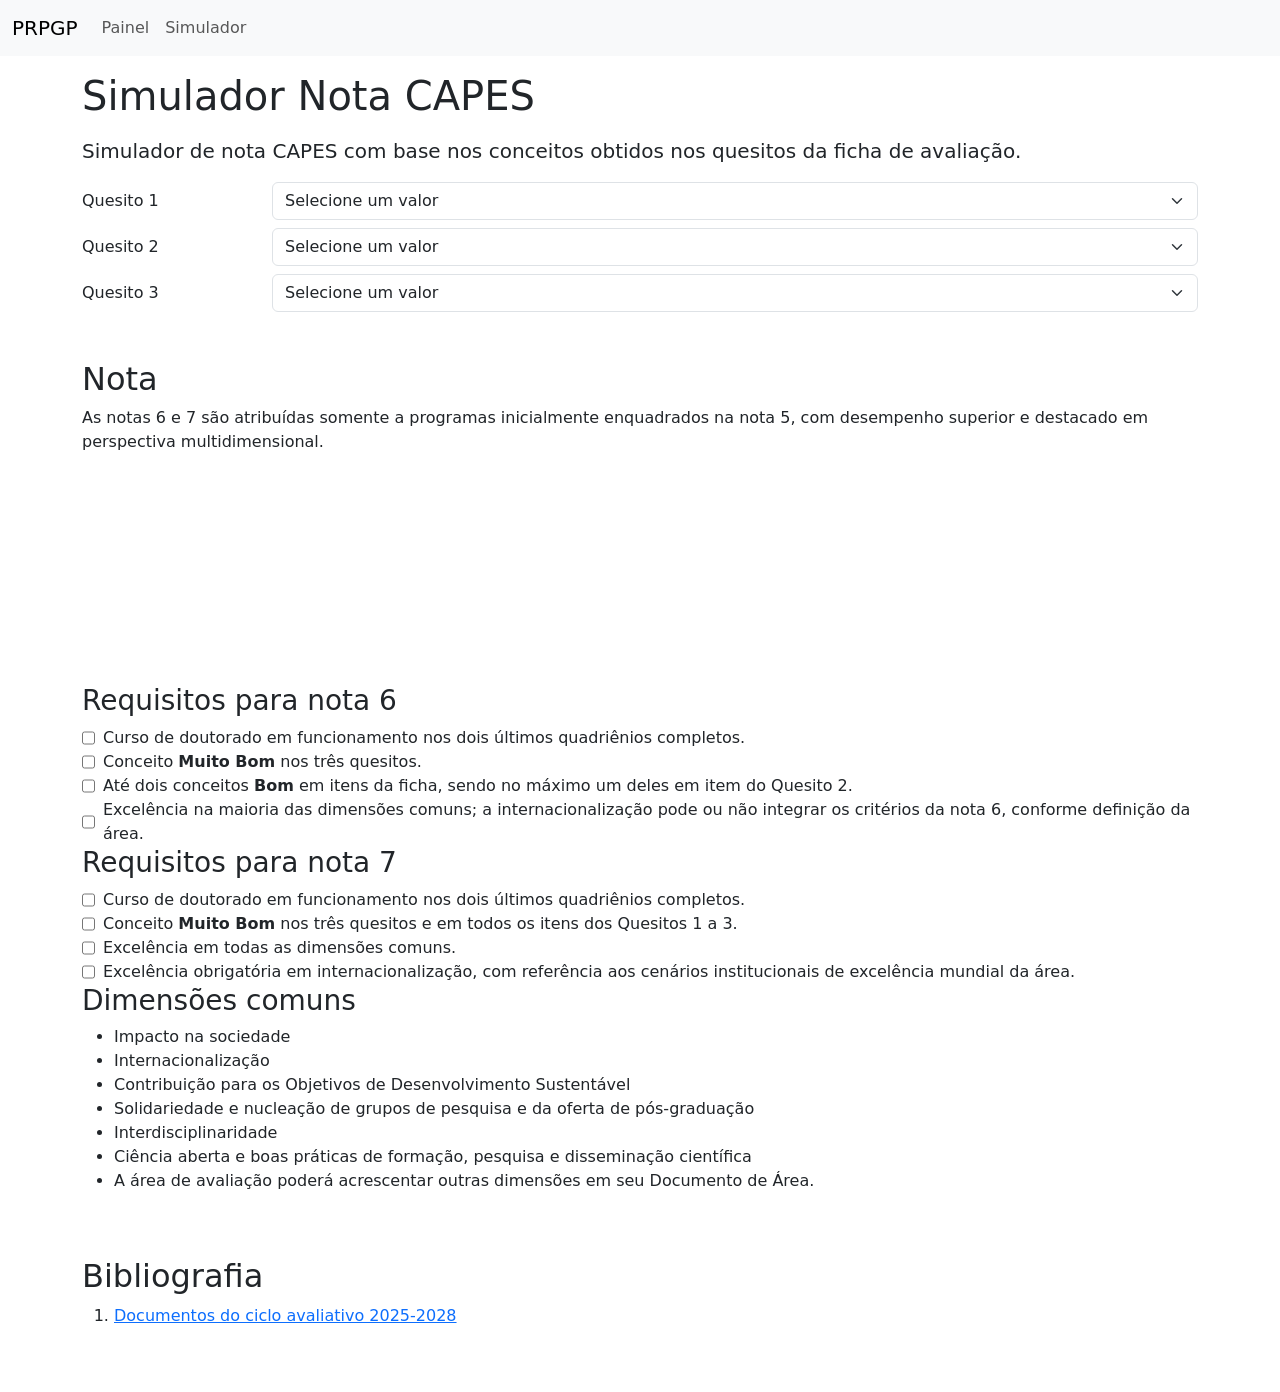
==== docs/simulador.html @ 7298258c "renamed file and moved" ====
<!DOCTYPE html>
<html lang="pt-br">

<head>
    <meta charset="UTF-8">

    <link href="https://cdn.jsdelivr.net/npm/bootstrap@5.3.8/dist/css/bootstrap.min.css"
          rel="stylesheet"
          integrity="sha384-sRIl4kxILFvY47J16cr9ZwB07vP4J8+LH7qKQnuqkuIAvNWLzeN8tE5YBujZqJLB"
          crossorigin="anonymous"
    >
    <meta name="viewport" content="width=device-width, initial-scale=1">
    <link rel="icon" type="image/x-icon" href="images/favicon.ico">
    <title>
        Simulador Nota CAPES
    </title>
    <style>
        .gauge-label {
            font-size: 2rem;
            font-weight: bold;
        }

        .canvas-container {
            width: fit-content;
            text-align: center;
        }

        #canvas {
            display: block;
        }

        /* Center on smaller screens */
        @media (max-width: 768px) {
            .canvas-container {
                margin: 0 auto;
            }
        }
    </style>

<!--    <link rel="stylesheet" type="text/css" href="static/css/main.css">-->
    <!-- tags para redes sociais (Facebook, Discord, Twitter, etc) -->
    <meta name="title" content="Simulador Nota CAPES">
    <meta name="description" content="Simulador da nota CAPES de programas de pós-graduação">
    <meta name="author" content="Henry Cagnini">

    <!-- padrão da meta para preview -->
    <meta property="og:title" content="Simulador Nota CAPES"/>
    <meta property="og:description" content="Simulador da nota CAPES de programas de pós-graduação"/>
    <meta property="og:type" content="website"/>
    <meta property="og:locale" content="pt_BR"/>
    <meta property="og:url" content="https://coplin-ufsm.github.io/prpgp/simulator"/>

    <!-- imagem para o Facebook -->
<!--    <meta property="og:image" content="https://coplin-ufsm.github.io/prpgp/static/images/cover.png"/>-->
    <meta property="og:image:width" content="536"/>
    <meta property="og:image:height" content="750"/>
    <meta property="og:image:alt" content="Imagem da capa do Simulador Nota CAPES"/>

    <!-- twitter -->
    <meta name="twitter:title" content="Simulador Nota CAPES">
    <meta name="twitter:description" content="Simulador da nota CAPES de programas de pós-graduação"/>
    <meta name="twitter:card" content="summary">
    <meta property="twitter:domain" content="coplin-ufsm.github.io">
    <meta property="twitter:url" content="https://coplin-ufsm.github.io/prpgp">
    <meta name="twitter:url" content="https://coplin-ufsm.github.io/prpgp">
<!--    <meta name="twitter:image" content="https://coplin-ufsm.github.io/prpgp/static/images/cover.png">-->
    <meta name="twitter:image:alt" content="Imagem da capa do Simulador Nota CAPES">
</head>

<body>
<header>
    <!-- barra de navegação -->
    <nav class="navbar navbar-expand-lg navbar-light bg-light">
        <div class="container-fluid">
            <a id="brand" class="navbar-brand titulo" href="#">
                PRPGP
            </a>
            <button class="navbar-toggler" type="button" data-bs-toggle="collapse"
                    data-bs-target="#navbarSupportedContent" aria-controls="navbarSupportedContent"
                    aria-expanded="false" aria-label="Toggle navigation">
                Menu
                <!--<span class="navbar-toggler-icon"></span>-->
            </button>
            <div class="collapse navbar-collapse" id="navbarSupportedContent">
                <ul class="navbar-nav me-auto mb-2 mb-lg-0">
                    <li class="nav-item">
                        <a id="nav-link-index" class="nav-link texto" href="index.html">Painel</a>
                    </li>
                    <li class="nav-item">
                        <a id="nav-link-simulador" class="nav-link texto" href="#">Simulador</a>
                    </li>
                </ul>
            </div>
        </div>
    </nav>
</header>

<main>
    <div class="container gap-4">
        <div class="row">
            <div class="col">
                <div class="text-left">
                    <h1 class="title my-3">Simulador Nota CAPES</h1>
                    <p class="lead">Simulador de nota CAPES com base nos conceitos obtidos nos quesitos da ficha de avaliação.</p>
                </div>
                <form id="form-simulador" class="d-flex flex-column gap-2">
                    <!-- quesito 1 -->
                    <div class="form-group row">
                        <label class="col-form-label col-sm-2" for="input-quesito-1">Quesito 1</label>
                        <div class="col-sm-10">
                            <select class="form-select" aria-label="select quesito 1" id="input-quesito-1" name="input-quesito-1">
                                <option selected>Selecione um valor</option>
                                <option value="I">Insuficiente</option>
                                <option value="F">Fraco</option>
                                <option value="R">Regular</option>
                                <option value="B">Bom</option>
                                <option value="MB">Muito Bom</option>
                            </select>
                        </div>
                    </div>
                    <!-- quesito 2 -->
                    <div class="form-group row">
                        <label class="col-form-label col-sm-2" for="input-quesito-2">Quesito 2</label>
                        <div class="col-sm-10">
                            <select class="form-select" aria-label="select quesito 1" id="input-quesito-2" name="input-quesito-2">
                                <option selected>Selecione um valor</option>
                                <option value="I">Insuficiente</option>
                                <option value="F">Fraco</option>
                                <option value="R">Regular</option>
                                <option value="B">Bom</option>
                                <option value="MB">Muito Bom</option>
                            </select>
                        </div>
                    </div>
                    <!-- quesito 3 -->
                    <div class="form-group row">
                        <label class="col-form-label col-sm-2" for="input-quesito-3">Quesito 3</label>
                        <div class="col-sm-10">
                            <select class="form-select" aria-label="select quesito 1" id="input-quesito-3" name="input-quesito-3">
                                <option selected>Selecione um valor</option>
                                <option value="I">Insuficiente</option>
                                <option value="F">Fraco</option>
                                <option value="R">Regular</option>
                                <option value="B">Bom</option>
                                <option value="MB">Muito Bom</option>
                            </select>
                        </div>
                    </div>
                </form>
            </div>
        </div>
        <div class="row my-5">
            <div class="col-12">
                <h2 class="title">Nota</h2>
                <p>
                    As notas 6 e 7 são atribuídas somente a programas inicialmente enquadrados na nota 5, com desempenho
                    superior e destacado em perspectiva multidimensional.
                </p>
                <div class="row">
                    <div class="col">
                        <div class="canvas-container">
                            <canvas id="canvas"></canvas>
                            <p class="gauge-label" id="p-nota"></p>
                        </div>
                    </div>
                </div>
            </div>
        </div>
        <div class="row my-5">
            <div class="col-12">
                <h3>Requisitos para nota 6</h3>
                <div class="d-flex flex-row justify-content-start gap-2">
                    <input type="checkbox" id="checkbox-nota-6-item-1" name="checkbox-nota-6-item-1">
                    <label for="checkbox-nota-6-item-1">Curso de doutorado em funcionamento nos dois últimos quadriênios
                        completos.</label>
                </div>
                <div class="d-flex flex-row justify-content-start gap-2">
                    <input type="checkbox" id="checkbox-nota-6-item-2" name="checkbox-nota-6-item-2">
                    <label for="checkbox-nota-6-item-2">Conceito <b>Muito Bom</b> nos três quesitos.</label>
                </div>
                <div class="d-flex flex-row justify-content-start gap-2">
                    <input type="checkbox" id="checkbox-nota-6-item-3" name="checkbox-nota-6-item-3">
                    <label for="checkbox-nota-6-item-3">Até dois conceitos <b>Bom</b> em itens da ficha, sendo no máximo
                        um deles em item do Quesito 2.</label>
                </div>
                <div class="d-flex flex-row justify-content-start gap-2">
                    <input type="checkbox" id="checkbox-nota-6-item-4" name="checkbox-nota-6-item-4">
                    <label for="checkbox-nota-6-item-4">Excelência na maioria das dimensões comuns; a
                        internacionalização pode ou não integrar os critérios da nota 6, conforme definição da
                        área.</label>
                </div>
                <h3>Requisitos para nota 7</h3>
                <div class="d-flex flex-row justify-content-start gap-2">
                    <input type="checkbox" id="checkbox-nota-7-item-1" name="checkbox-nota-7-item-1">
                    <label for="checkbox-nota-7-item-1">
                        Curso de doutorado em funcionamento nos dois últimos quadriênios completos.
                    </label>
                </div>
                <div class="d-flex flex-row justify-content-start gap-2">
                    <input type="checkbox" id="checkbox-nota-7-item-2" name="checkbox-nota-7-item-2">
                    <label for="checkbox-nota-7-item-2">
                        Conceito <b>Muito Bom</b> nos três quesitos e em todos os itens dos Quesitos 1 a 3.
                    </label>
                </div>
                <div class="d-flex flex-row justify-content-start gap-2">
                    <input type="checkbox" id="checkbox-nota-7-item-3" name="checkbox-nota-7-item-3">
                    <label for="checkbox-nota-7-item-3">
                        Excelência em todas as dimensões comuns.
                    </label>
                </div>
                <div class="d-flex flex-row justify-content-start gap-2">
                    <input type="checkbox" id="checkbox-nota-7-item-4" name="checkbox-nota-7-item-4">
                    <label for="checkbox-nota-7-item-4">
                        Excelência obrigatória em internacionalização, com referência aos cenários institucionais de
                        excelência mundial da área.
                    </label>
                </div>

                <h3>Dimensões comuns</h3>
                <ul>
                <li>Impacto na sociedade</li>
                <li>Internacionalização</li>
                <li>Contribuição para os Objetivos de Desenvolvimento Sustentável</li>
                <li>Solidariedade e nucleação de grupos de pesquisa e da oferta de pós-graduação</li>
                <li>Interdisciplinaridade</li>
                <li>Ciência aberta e boas práticas de formação, pesquisa e disseminação científica</li>
                <li>A área de avaliação poderá acrescentar outras dimensões em seu Documento de Área.</li>
                </ul>
            </div>
        </div>
        <div class="row my-5">
            <div class="col-12">
                <h2 class="title">Bibliografia</h2>
                <ol>
                    <li>
                        <a
                                href="https://www.gov.br/capes/pt-br/acesso-a-informacao/acoes-e-programas/avaliacao/sobre-a-avaliacao/documentos-do-novo-ciclo-avaliativo-2025-2028
">
                            Documentos do ciclo avaliativo 2025-2028
                        </a>
                    </li>
                </ol>
            </div>
        </div>
    </div>

</main>
</body>
<script
    src="https://cdn.jsdelivr.net/npm/bootstrap@5.3.8/dist/js/bootstrap.bundle.min.js"
    integrity="sha384-FKyoEForCGlyvwx9Hj09JcYn3nv7wiPVlz7YYwJrWVcXK/BmnVDxM+D2scQbITxI"
    crossorigin="anonymous">
</script>
<!-- gauge library -->
<script src="https://bernii.github.io/gauge.js/dist/gauge.min.js">
</script>
<script type="application/javascript">
    // opções do acelerador
    const opts = {
        angle: 0, // The span of the gauge arc
        lineWidth: 0.3, // The line thickness
        radiusScale: 0.8, // Relative radius
        pointer: {
            length: 0.6, // // Relative to gauge radius
            strokeWidth: 0.06, // The thickness
            color: '#000000' // Fill color
        },
        limitMax: false,     // If false, max value increases automatically if value > maxValue
        limitMin: false,     // If true, the min value of the gauge will be fixed
        colorStart: '#FDE725',   // Colors
        colorStop: '#A0DA39',    // just experiment with them
        strokeColor: '#CCCCCC',  // to see which ones work best for you
        generateGradient: true,
        highDpiSupport: true,     // High resolution support

    };
    let target = document.getElementById('canvas'); // your canvas element
    let gauge = new Gauge(target).setOptions(opts); // create sexy gauge!
    gauge.maxValue = 7; // set max gauge value
    gauge.setMinValue(0);  // Prefer setter over gauge.minValue = 0
    gauge.animationSpeed = 70; // set animation speed (32 is default value)
    gauge.set(0); // set actual value

    function calcularNota() {
        const regras = [
            { q1: ["I","F","R","B","MB"], q2: ["I"], q3: ["I","F","R","B","MB"], nota: 1 },
            { q1: ["I","F","R","B","MB"], q2: ["F","R","B","MB"], q3: ["I"], nota: 1 },

            { q1: ["F","R","B","MB"], q2: ["F"], q3: ["I","F","R","B","MB"], nota: 2 },
            { q1: ["I","F","R","B","MB"], q2: ["F"], q3: ["F","R","B","MB"], nota: 2 },
            { q1: ["I"], q2: ["R","B","MB"], q3: ["F","R","B","MB"], nota: 2 },
            { q1: ["F","R","B","MB"], q2: ["R","B","MB"], q3: ["I"], nota: 2 },
            { q1: ["F"], q2: ["R","B","MB"], q3: ["F"], nota: 2 },

            { q1: ["R","B","MB"], q2: ["R"], q3: ["F","R","B","MB"], nota: 3 },
            { q1: ["F","R","B","MB"], q2: ["R"], q3: ["R","B","MB"], nota: 3 },
            { q1: ["F"], q2: ["B","MB"], q3: ["R","B","MB"], nota: 3 },
            { q1: ["R","B","MB"], q2: ["B","MB"], q3: ["F"], nota: 3 },
            { q1: ["R"], q2: ["B","MB"], q3: ["R"], nota: 3 },

            { q1: ["R","B","MB"], q2: ["B"], q3: ["B","MB"], nota: 4 },
            { q1: ["B","MB"], q2: ["B"], q3: ["R","B","MB"], nota: 4 },
            { q1: ["R"], q2: ["MB"], q3: ["B","MB"], nota: 4 },
            { q1: ["B","MB"], q2: ["MB"], q3: ["R"], nota: 4 },
            { q1: ["B"], q2: ["MB"], q3: ["B"], nota: 4 },

            { q1: ["B"], q2: ["MB"], q3: ["MB"], nota: 5 },
            { q1: ["MB"], q2: ["MB"], q3: ["B"], nota: 5 },
            { q1: ["MB"], q2: ["MB"], q3: ["MB"], nota: 5, observacao: "elegível para 6 ou 7" },
        ];

        const regra = regras.find(r =>
            r.q1.includes(quesitos[0].value) &&
            r.q2.includes(quesitos[1].value) &&
            r.q3.includes(quesitos[2].value)
        );

        if(regra.observacao) {
            const nota_6_cumprida = checkboxes_nota_6.every((c) => c.checked);
            const nota_7_cumprida = checkboxes_nota_7.every((c) => c.checked);

            if(nota_6_cumprida && nota_7_cumprida) {
                return 7;
            }
            if(nota_6_cumprida) {
                return 6;
            }
        }
        return regra?.nota ?? 0;
    }

    function onValueChange(event) {
        if(event.target.type === 'checkbox') {
            localStorage.setItem(event.target.id, event.target.checked);
        } else if(event.target.type === 'select') {
            localStorage.setItem(event.target.id, event.target.value);
        }
        event.preventDefault();
        const nota = calcularNota();
        document.getElementById('p-nota').innerHTML = nota;
        gauge.set(nota);
    }

    function loadValuesFromLocalStorage() {
        quesitos.forEach((q) => {
            const value = localStorage.getItem(q.id);
            if(value) {
                q.value = value;
            }
        });

        checkboxes_nota_6.forEach((c) => {
            const value = localStorage.getItem(c.id);
            if(value) {
                c.checked = value;
            }
        });

        checkboxes_nota_7.forEach((c) => {
            const value = localStorage.getItem(c.id);
            if(value) {
                c.checked = value;
            }
        })
    }

    const quesitos = [
        document.getElementById('input-quesito-1'),
        document.getElementById('input-quesito-2'),
        document.getElementById('input-quesito-3')
    ];

    const checkboxes_nota_6 = [
        document.getElementById('checkbox-nota-6-item-1'),
        document.getElementById('checkbox-nota-6-item-2'),
        document.getElementById('checkbox-nota-6-item-3'),
        document.getElementById('checkbox-nota-6-item-4')
    ];

    const checkboxes_nota_7 = [
        document.getElementById('checkbox-nota-7-item-1'),
        document.getElementById('checkbox-nota-7-item-2'),
        document.getElementById('checkbox-nota-7-item-3'),
        document.getElementById('checkbox-nota-7-item-4')
    ];

    quesitos.forEach((q) => {
        q.addEventListener('change', onValueChange);
    })

    checkboxes_nota_6.forEach((q) => {
        q.addEventListener('change', onValueChange);
    })

    checkboxes_nota_7.forEach((q) => {
        q.addEventListener('change', onValueChange);
    })

    document.addEventListener('DOMContentLoaded', onValueChange);
</script>
</html>
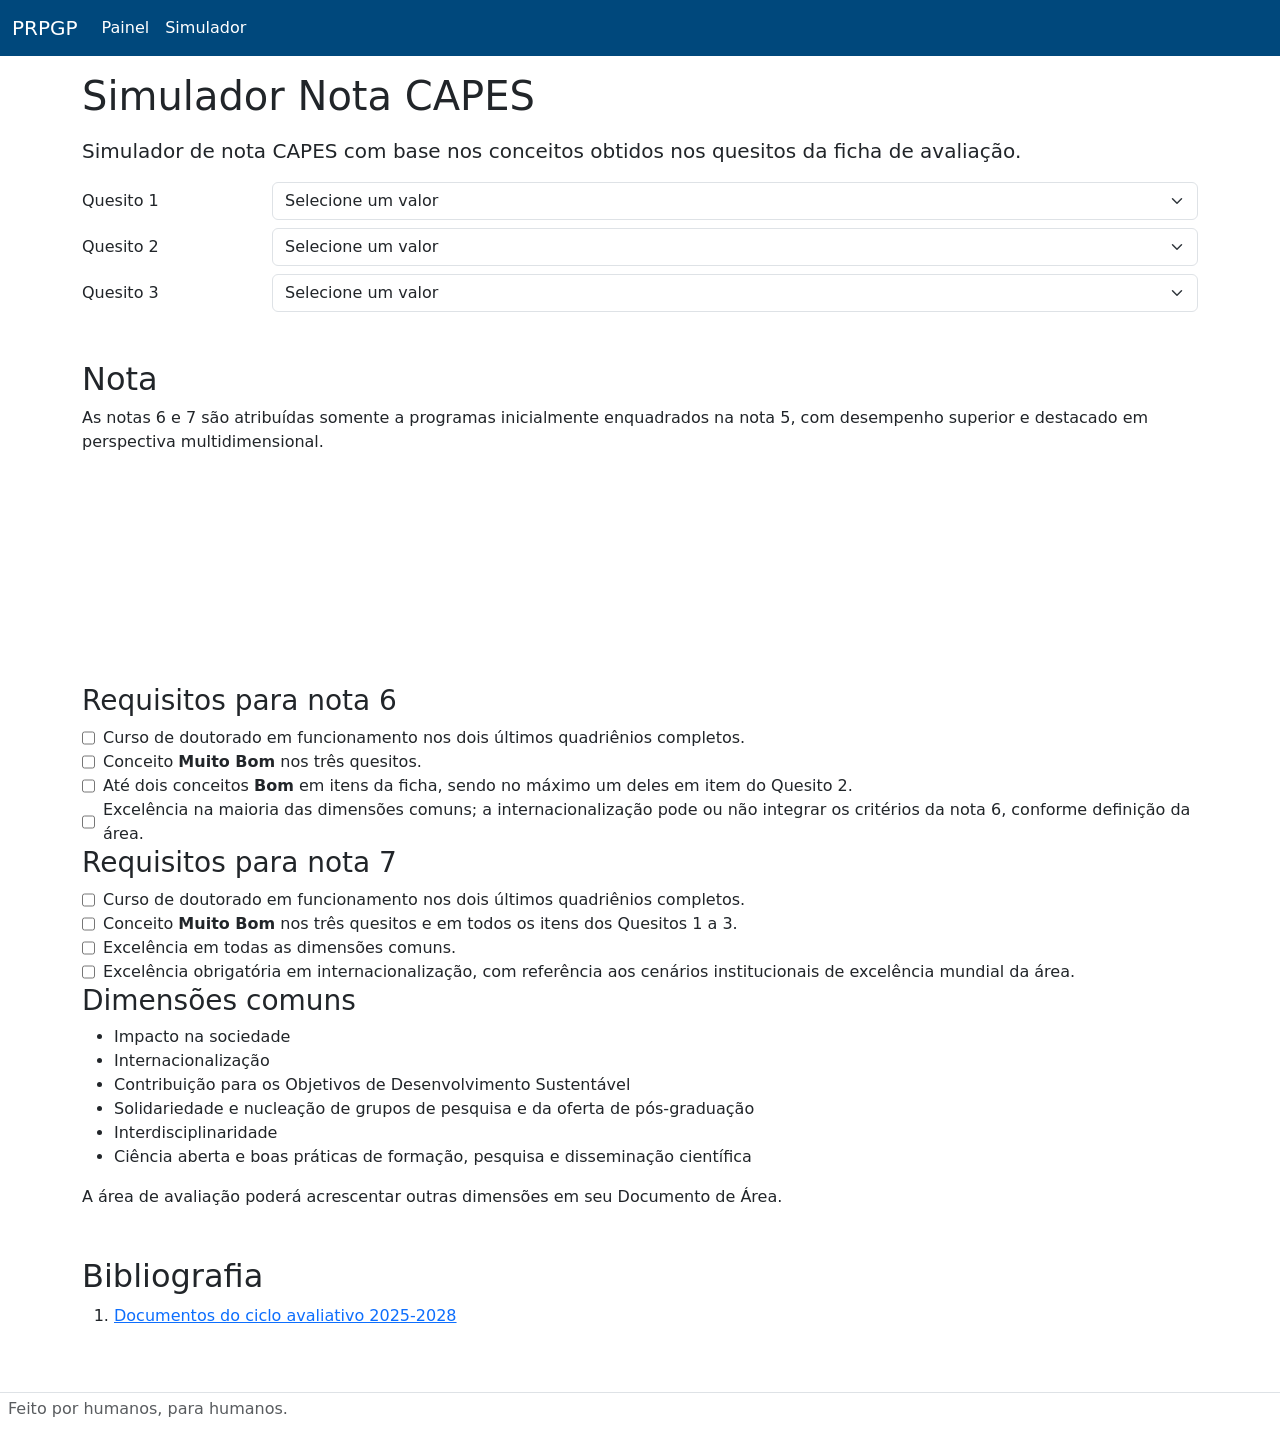
==== commit e4fd5890: "added banner" ====
--- a/docs/simulador.html
+++ b/docs/simulador.html
@@ -15,6 +15,22 @@
         Simulador Nota CAPES
     </title>
     <style>
+        :root {
+            --navbar-color: #00487c;
+        }
+
+        .navbar {
+            background-color: var(--navbar-color);
+        }
+
+        .navbar a {
+            color: white;
+        }
+
+        .navbar button {
+            color: white;
+        }
+
         .gauge-label {
             font-size: 2rem;
             font-weight: bold;
@@ -70,7 +86,7 @@
 <body>
 <header>
     <!-- barra de navegação -->
-    <nav class="navbar navbar-expand-lg navbar-light bg-light">
+    <nav class="navbar navbar-expand-lg" data-bs-theme="dark">
         <div class="container-fluid">
             <a id="brand" class="navbar-brand titulo" href="#">
                 PRPGP
@@ -224,8 +240,8 @@
                 <li>Solidariedade e nucleação de grupos de pesquisa e da oferta de pós-graduação</li>
                 <li>Interdisciplinaridade</li>
                 <li>Ciência aberta e boas práticas de formação, pesquisa e disseminação científica</li>
-                <li>A área de avaliação poderá acrescentar outras dimensões em seu Documento de Área.</li>
                 </ul>
+                A área de avaliação poderá acrescentar outras dimensões em seu Documento de Área.
             </div>
         </div>
         <div class="row my-5">
@@ -234,8 +250,7 @@
                 <ol>
                     <li>
                         <a
-                                href="https://www.gov.br/capes/pt-br/acesso-a-informacao/acoes-e-programas/avaliacao/sobre-a-avaliacao/documentos-do-novo-ciclo-avaliativo-2025-2028
-">
+                            href="https://www.gov.br/capes/pt-br/acesso-a-informacao/acoes-e-programas/avaliacao/sobre-a-avaliacao/documentos-do-novo-ciclo-avaliativo-2025-2028">
                             Documentos do ciclo avaliativo 2025-2028
                         </a>
                     </li>
@@ -243,7 +258,10 @@
             </div>
         </div>
     </div>
-
+    <!-- footer -->
+    <footer class="d-flex flex-wrap justify-content-between align-items-center py-1 px-2 my-1 border-top">
+        <p class="col-md-4 mb-0 text-body-secondary">Feito por humanos, para humanos.</p>
+    </footer>
 </main>
 </body>
 <script
@@ -397,5 +415,7 @@
     })
 
     document.addEventListener('DOMContentLoaded', onValueChange);
+    document.addEventListener('DOMContentLoaded', loadValuesFromLocalStorage);
+
 </script>
 </html>
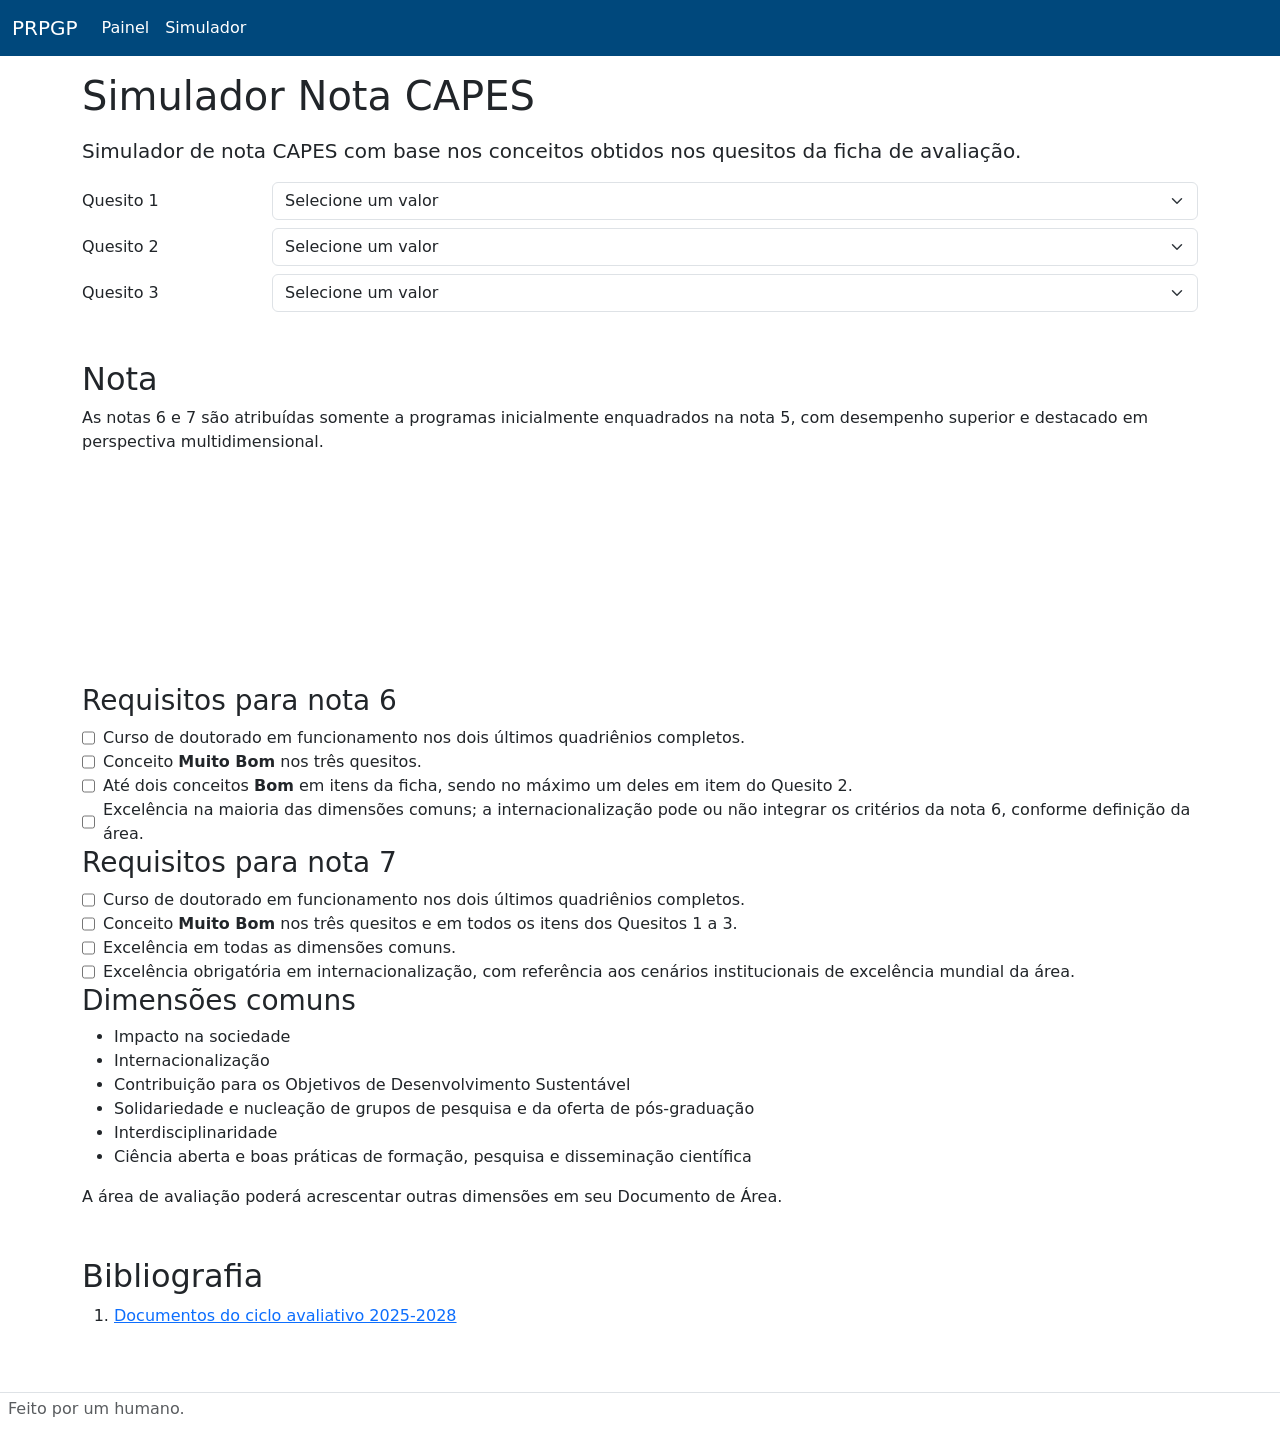
==== commit 087ec0f9: "added modifications requested by tatiana on e-mail sent on August 28" ====
--- a/docs/simulador.html
+++ b/docs/simulador.html
@@ -260,7 +260,7 @@
     </div>
     <!-- footer -->
     <footer class="d-flex flex-wrap justify-content-between align-items-center py-1 px-2 my-1 border-top">
-        <p class="col-md-4 mb-0 text-body-secondary">Feito por humanos, para humanos.</p>
+        <p class="col-md-4 mb-0 text-body-secondary">Feito por um humano.</p>
     </footer>
 </main>
 </body>
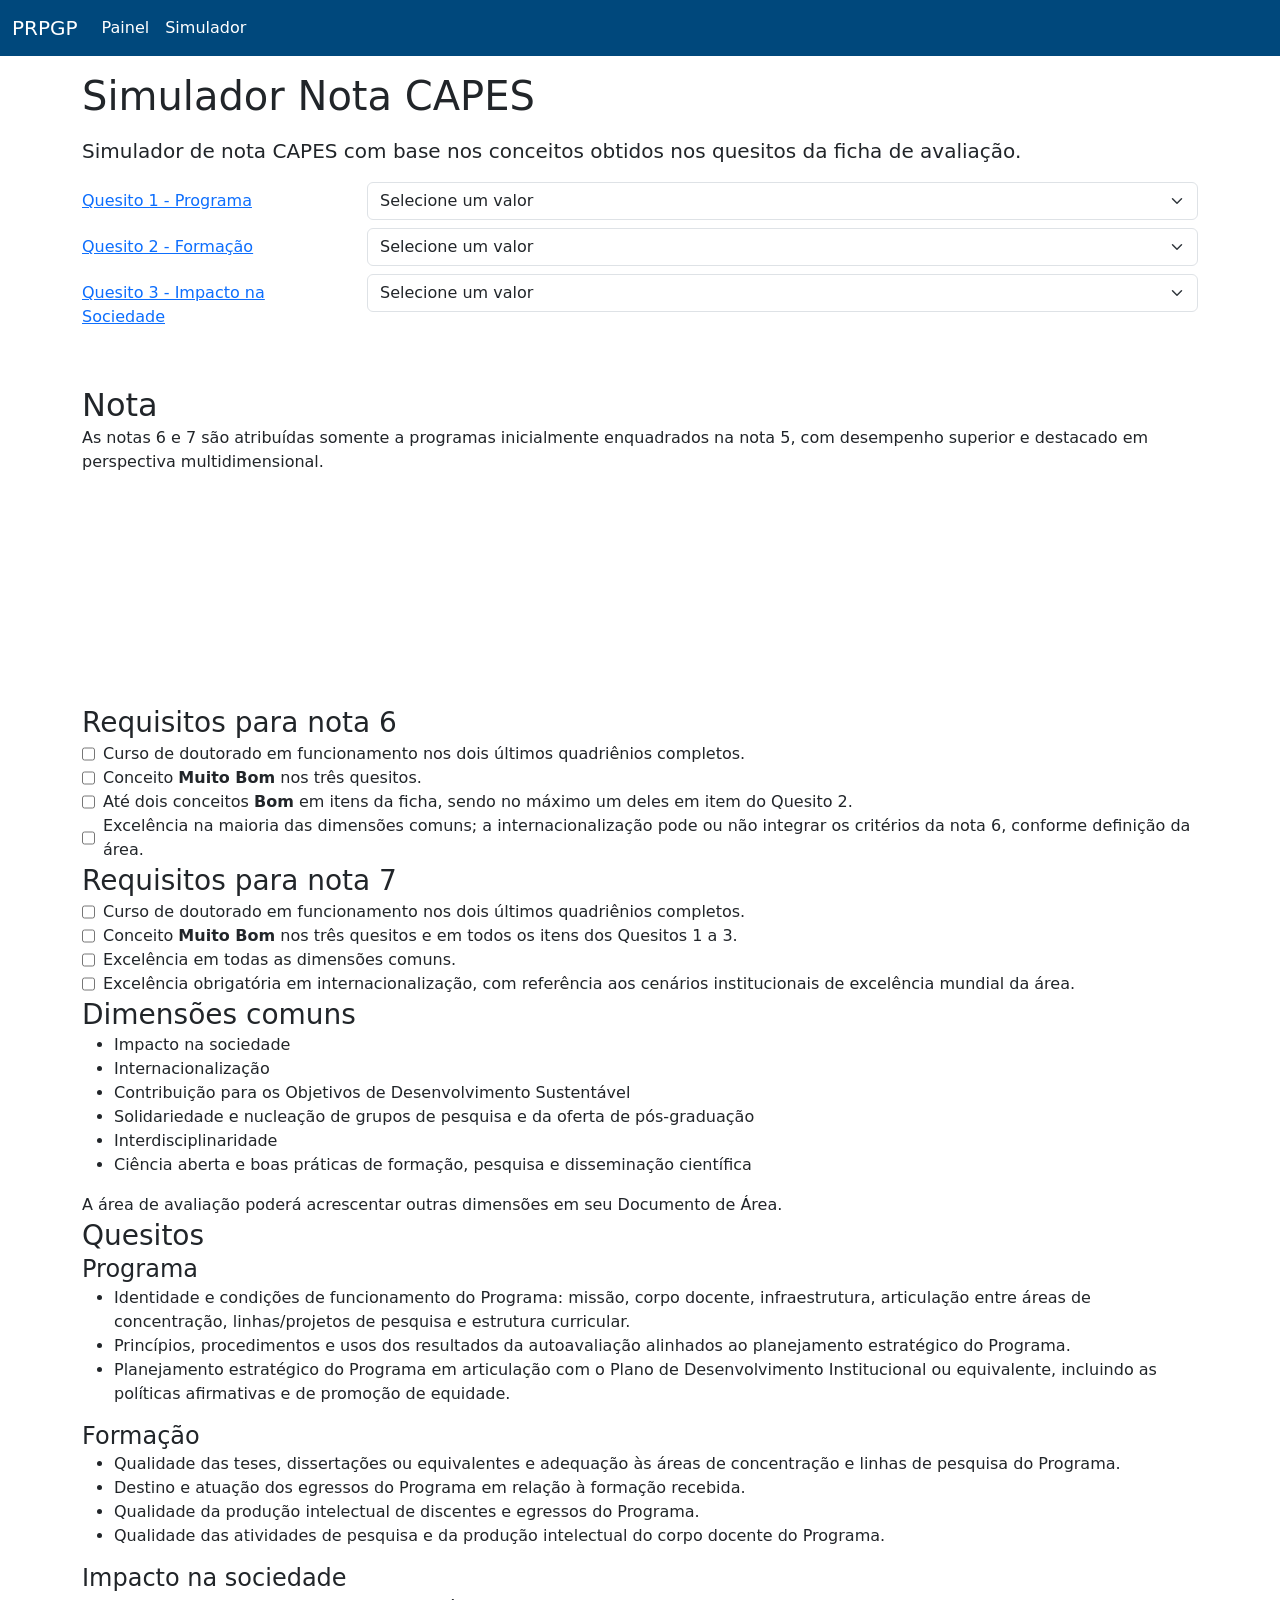
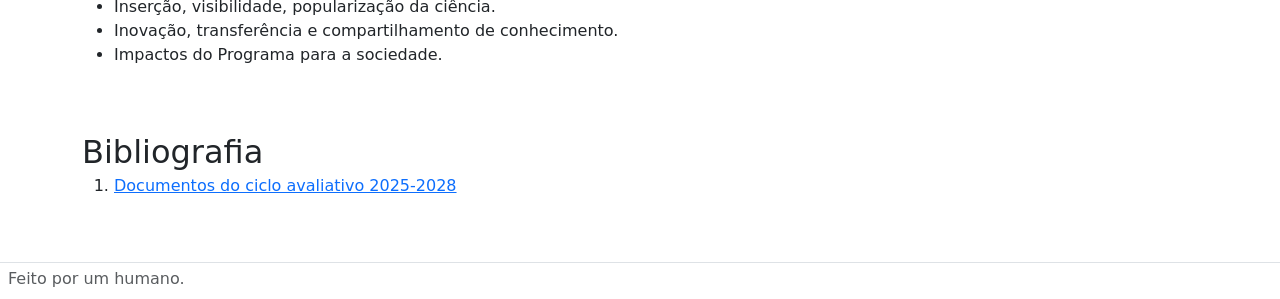
==== commit 418c72d1: "added quesitos" ====
--- a/docs/simulador.html
+++ b/docs/simulador.html
@@ -51,6 +51,12 @@
                 margin: 0 auto;
             }
         }
+
+        h1, h2, h3, h4 {
+            margin-bottom: 2px;
+            margin-top: 2px;
+        }
+
     </style>
 
 <!--    <link rel="stylesheet" type="text/css" href="static/css/main.css">-->
@@ -68,9 +74,9 @@
 
     <!-- imagem para o Facebook -->
 <!--    <meta property="og:image" content="https://coplin-ufsm.github.io/prpgp/static/images/cover.png"/>-->
-    <meta property="og:image:width" content="536"/>
-    <meta property="og:image:height" content="750"/>
-    <meta property="og:image:alt" content="Imagem da capa do Simulador Nota CAPES"/>
+<!--    <meta property="og:image:width" content="536"/> -->
+<!--    <meta property="og:image:height" content="750"/> -->
+<!--    <meta property="og:image:alt" content="Imagem da capa do Simulador Nota CAPES"/> -->
 
     <!-- twitter -->
     <meta name="twitter:title" content="Simulador Nota CAPES">
@@ -79,8 +85,8 @@
     <meta property="twitter:domain" content="coplin-ufsm.github.io">
     <meta property="twitter:url" content="https://coplin-ufsm.github.io/prpgp">
     <meta name="twitter:url" content="https://coplin-ufsm.github.io/prpgp">
-<!--    <meta name="twitter:image" content="https://coplin-ufsm.github.io/prpgp/static/images/cover.png">-->
-    <meta name="twitter:image:alt" content="Imagem da capa do Simulador Nota CAPES">
+<!--    <meta name="twitter:image" content="https://coplin-ufsm.github.io/prpgp/static/images/cover.png"> -->
+<!--    <meta name="twitter:image:alt" content="Imagem da capa do Simulador Nota CAPES"> -->
 </head>
 
 <body>
@@ -122,8 +128,8 @@
                 <form id="form-simulador" class="d-flex flex-column gap-2">
                     <!-- quesito 1 -->
                     <div class="form-group row">
-                        <label class="col-form-label col-sm-2" for="input-quesito-1">Quesito 1</label>
-                        <div class="col-sm-10">
+                        <label class="col-form-label col-sm-3" for="input-quesito-1"><a href="#quesito_programa">Quesito 1 - Programa</a></label>
+                        <div class="col-sm-9">
                             <select class="form-select" aria-label="select quesito 1" id="input-quesito-1" name="input-quesito-1">
                                 <option selected>Selecione um valor</option>
                                 <option value="I">Insuficiente</option>
@@ -136,8 +142,8 @@
                     </div>
                     <!-- quesito 2 -->
                     <div class="form-group row">
-                        <label class="col-form-label col-sm-2" for="input-quesito-2">Quesito 2</label>
-                        <div class="col-sm-10">
+                        <label class="col-form-label col-sm-3" for="input-quesito-2"><a href="#quesito_formacao">Quesito 2 - Formação</a></label>
+                        <div class="col-sm-9">
                             <select class="form-select" aria-label="select quesito 1" id="input-quesito-2" name="input-quesito-2">
                                 <option selected>Selecione um valor</option>
                                 <option value="I">Insuficiente</option>
@@ -150,8 +156,8 @@
                     </div>
                     <!-- quesito 3 -->
                     <div class="form-group row">
-                        <label class="col-form-label col-sm-2" for="input-quesito-3">Quesito 3</label>
-                        <div class="col-sm-10">
+                        <label class="col-form-label col-sm-3" for="input-quesito-3"><a href="#quesito_impacto">Quesito 3 - Impacto na Sociedade</a></label>
+                        <div class="col-sm-9">
                             <select class="form-select" aria-label="select quesito 1" id="input-quesito-3" name="input-quesito-3">
                                 <option selected>Selecione um valor</option>
                                 <option value="I">Insuficiente</option>
@@ -242,6 +248,27 @@
                 <li>Ciência aberta e boas práticas de formação, pesquisa e disseminação científica</li>
                 </ul>
                 A área de avaliação poderá acrescentar outras dimensões em seu Documento de Área.
+
+                <h3>Quesitos</h3>
+                <h4 id="quesito_programa">Programa</h4>
+                <ul>
+                    <li>Identidade e condições de funcionamento do Programa: missão, corpo docente, infraestrutura, articulação entre áreas de concentração, linhas/projetos de pesquisa e estrutura curricular.</li>
+                    <li>Princípios, procedimentos e usos dos resultados da autoavaliação alinhados ao planejamento estratégico do Programa.</li>
+                    <li>Planejamento estratégico do Programa em articulação com o Plano de Desenvolvimento Institucional ou equivalente, incluindo as políticas afirmativas e de promoção de equidade.</li>
+                </ul>
+                <h4 id="quesito_formacao">Formação</h4>
+                <ul>
+                    <li>Qualidade das teses, dissertações ou equivalentes e adequação às áreas de concentração e linhas de pesquisa do Programa.</li>
+                    <li>Destino e atuação dos egressos do Programa em relação à formação recebida.</li>
+                    <li>Qualidade da produção intelectual de discentes e egressos do Programa.</li>
+                    <li>Qualidade das atividades de pesquisa e da produção intelectual do corpo docente do Programa.</li>
+                </ul>
+                <h4 id="quesito_impacto">Impacto na sociedade</h4>
+                <ul>
+                    <li>Inserção, visibilidade, popularização da ciência.</li>
+                    <li>Inovação, transferência e compartilhamento de conhecimento.</li>
+                    <li>Impactos do Programa para a sociedade.</li>
+                </ul>
             </div>
         </div>
         <div class="row my-5">
